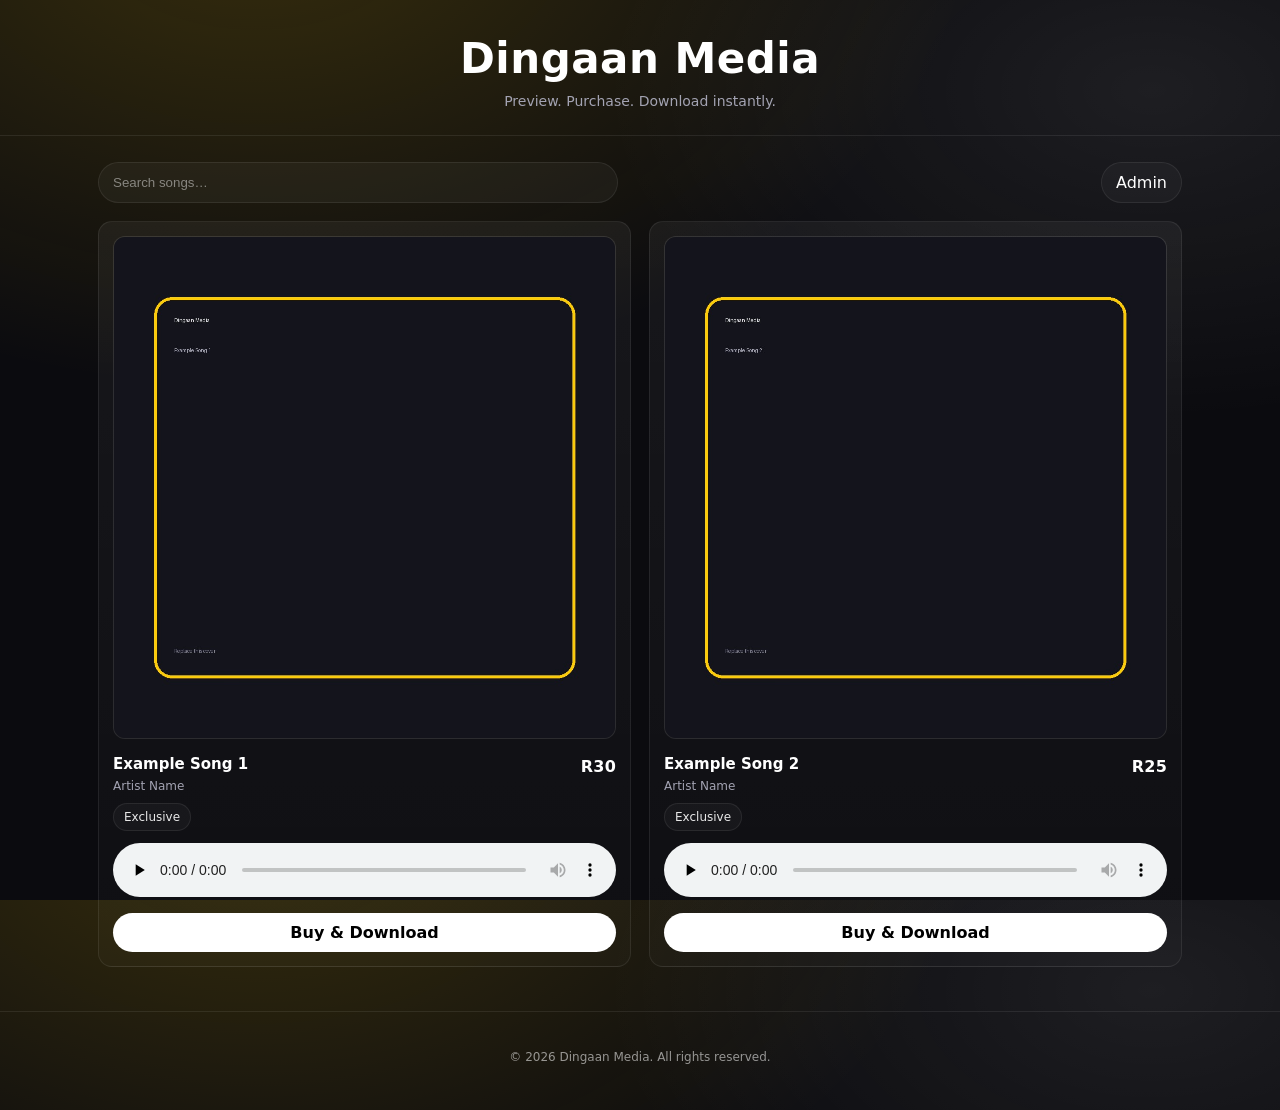
==== index.html @ 4fb5eda1 "Initial Dingaan Media store" ====
<!DOCTYPE html>
<html lang="en">
<head>
  <meta charset="UTF-8" />
  <meta name="viewport" content="width=device-width,initial-scale=1.0" />
  <title>Dingaan Media Store</title>
  <link rel="stylesheet" href="style.css" />
</head>
<body>
  <header class="header">
    <div class="brand">
      <h1>Dingaan Media</h1>
      <p>Preview. Purchase. Download instantly.</p>
    </div>
  </header>

  <main class="container">
    <div class="toolbar">
      <input id="search" type="search" placeholder="Search songs…" autocomplete="off" />
      <a class="admin-link" href="admin.html">Admin</a>
    </div>

    <section id="grid" class="grid" aria-live="polite"></section>
  </main>

  <footer class="footer">
    <p>© <span id="year"></span> Dingaan Media. All rights reserved.</p>
  </footer>

  <script src="app.js"></script>
</body>
</html>
---- style.css ----
/* Dingaan Media Store - clean dark store aesthetic */
:root{
  --bg:#0b0b0f;
  --panel:#15151d;
  --panel2:#1b1b26;
  --text:#ffffff;
  --muted:#a3a3b2;
  --line:rgba(255,255,255,.08);
  --accent:#ffcc00;
  --accent2:#ffffff;
  --radius:14px;
}

*{box-sizing:border-box}
html,body{height:100%}
body{
  margin:0;
  font-family: system-ui, -apple-system, Segoe UI, Roboto, Arial, sans-serif;
  background: radial-gradient(1200px 800px at 20% -10%, rgba(255,204,0,.18), transparent 60%),
              radial-gradient(1000px 600px at 90% 10%, rgba(255,255,255,.08), transparent 55%),
              var(--bg);
  color:var(--text);
}

.header{
  border-bottom: 1px solid var(--line);
  padding: 34px 18px 26px;
}
.brand{
  max-width: 1120px;
  margin: 0 auto;
  text-align:center;
}
.brand h1{
  margin:0;
  letter-spacing:.5px;
  font-size: clamp(28px, 4vw, 42px);
}
.brand p{
  margin:10px 0 0;
  color:var(--muted);
  font-size: 14px;
}

.container{
  max-width: 1120px;
  margin: 0 auto;
  padding: 26px 18px 44px;
}

.toolbar{
  display:flex;
  gap:12px;
  align-items:center;
  justify-content:space-between;
  margin-bottom: 18px;
}
#search{
  flex: 1;
  max-width: 520px;
  padding: 12px 14px;
  border-radius: 999px;
  border: 1px solid var(--line);
  outline: none;
  background: rgba(255,255,255,.04);
  color: var(--text);
}
#search::placeholder{color: rgba(255,255,255,.45)}
#search:focus{border-color: rgba(255,204,0,.5)}

.admin-link{
  padding: 10px 14px;
  border-radius: 999px;
  border: 1px solid var(--line);
  text-decoration:none;
  color: var(--text);
  background: rgba(255,255,255,.03);
}
.admin-link:hover{border-color: rgba(255,255,255,.18)}

.grid{
  display:grid;
  grid-template-columns: repeat(auto-fit, minmax(230px, 1fr));
  gap: 18px;
}

.card{
  background: linear-gradient(180deg, rgba(255,255,255,.05), rgba(255,255,255,.02));
  border: 1px solid var(--line);
  border-radius: var(--radius);
  padding: 14px;
  overflow:hidden;
  transition: transform .18s ease, border-color .18s ease;
}
.card:hover{
  transform: translateY(-4px);
  border-color: rgba(255,255,255,.16);
}
.cover{
  width:100%;
  aspect-ratio: 1 / 1;
  object-fit: cover;
  border-radius: 12px;
  background: rgba(255,255,255,.06);
  border: 1px solid rgba(255,255,255,.06);
}
.meta{
  margin-top: 12px;
  display:flex;
  align-items:flex-start;
  justify-content:space-between;
  gap: 10px;
}
.title{
  margin:0;
  font-size: 15px;
  line-height: 1.2;
}
.artist{
  margin: 6px 0 0;
  color: var(--muted);
  font-size: 12px;
}
.price{
  font-weight: 800;
  letter-spacing:.2px;
  white-space:nowrap;
  margin-top:2px;
}
.badge{
  display:inline-block;
  margin-top: 10px;
  padding: 6px 10px;
  border-radius: 999px;
  border: 1px solid var(--line);
  background: rgba(255,255,255,.03);
  color: rgba(255,255,255,.9);
  font-size: 12px;
}
audio{
  width: 100%;
  margin-top: 12px;
}
.actions{
  display:flex;
  gap:10px;
  margin-top: 12px;
}
.buy{
  flex:1;
  text-align:center;
  padding: 10px 12px;
  border-radius: 999px;
  background: var(--accent2);
  color: #000;
  text-decoration:none;
  font-weight: 800;
  transition: transform .14s ease, background .14s ease;
}
.buy:hover{
  background: var(--accent);
  transform: translateY(-1px);
}

.footer{
  padding: 26px 18px 34px;
  border-top: 1px solid var(--line);
  text-align:center;
  color: rgba(255,255,255,.55);
  font-size: 12px;
}
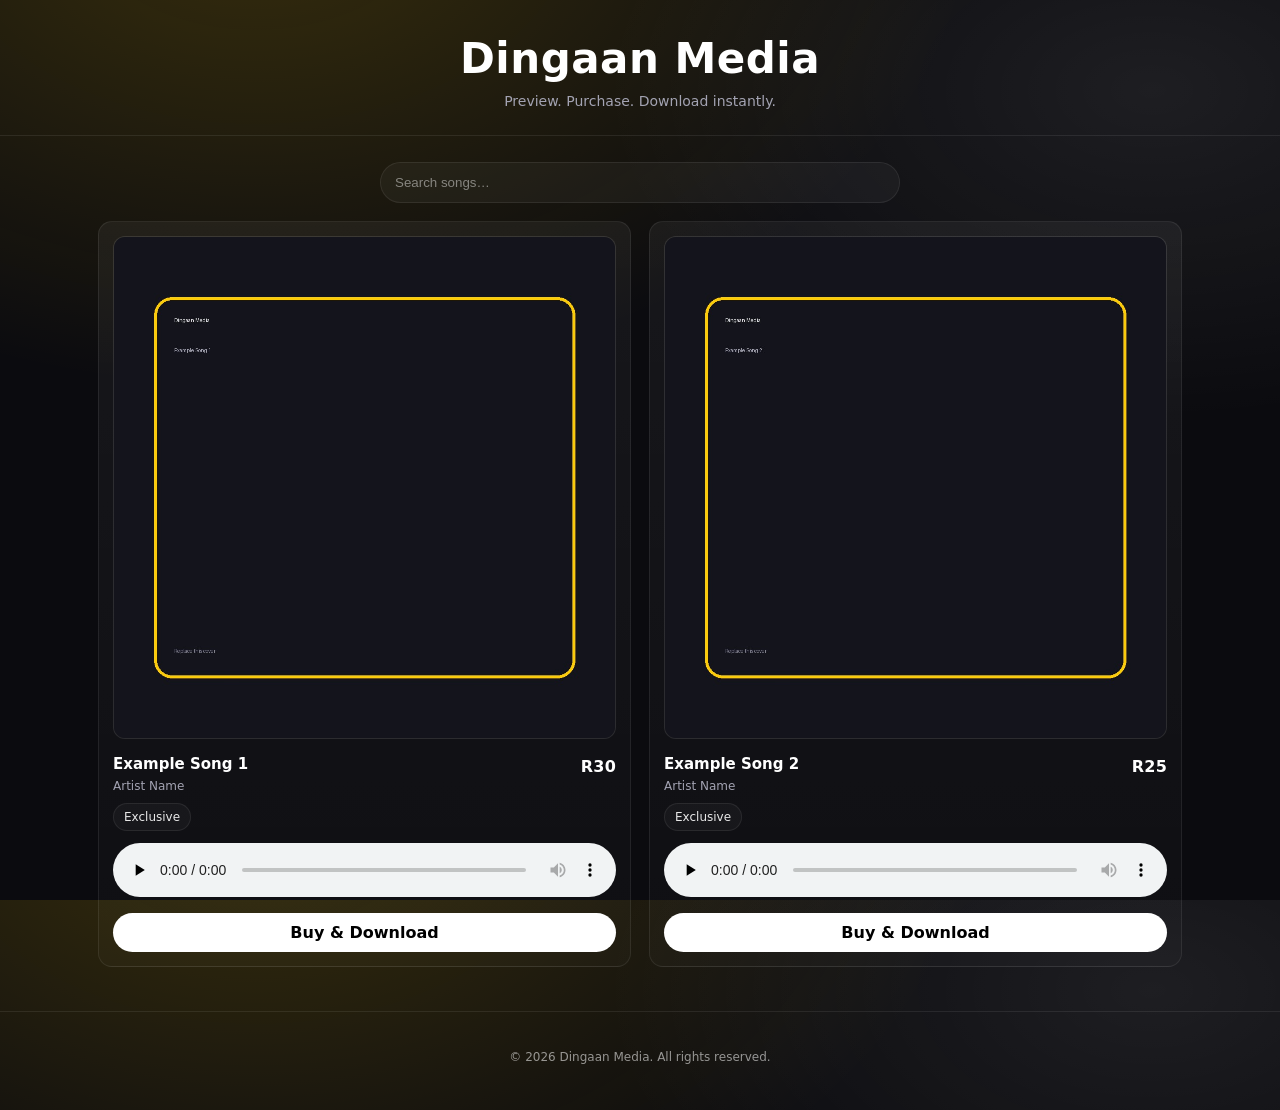
==== commit 484d09da: "Add files via upload" ====
--- a/index.html
+++ b/index.html
@@ -17,7 +17,6 @@
   <main class="container">
     <div class="toolbar">
       <input id="search" type="search" placeholder="Search songs…" autocomplete="off" />
-      <a class="admin-link" href="admin.html">Admin</a>
     </div>
 
     <section id="grid" class="grid" aria-live="polite"></section>
--- a/style.css
+++ b/style.css
@@ -1,16 +1,12 @@
 /* Dingaan Media Store - clean dark store aesthetic */
 :root{
   --bg:#0b0b0f;
-  --panel:#15151d;
-  --panel2:#1b1b26;
   --text:#ffffff;
   --muted:#a3a3b2;
   --line:rgba(255,255,255,.08);
   --accent:#ffcc00;
-  --accent2:#ffffff;
   --radius:14px;
 }
-
 *{box-sizing:border-box}
 html,body{height:100%}
 body{
@@ -21,151 +17,50 @@
               var(--bg);
   color:var(--text);
 }
-
-.header{
-  border-bottom: 1px solid var(--line);
-  padding: 34px 18px 26px;
+.header{border-bottom:1px solid var(--line); padding:34px 18px 26px;}
+.brand{max-width:1120px; margin:0 auto; text-align:center;}
+.brand h1{margin:0; letter-spacing:.5px; font-size:clamp(28px,4vw,42px);}
+.brand p{margin:10px 0 0; color:var(--muted); font-size:14px;}
+.container{max-width:1120px; margin:0 auto; padding:26px 18px 44px;}
+.toolbar{display:flex; justify-content:center; margin-bottom:18px;}
+#search{
+  flex:1; max-width:520px; padding:12px 14px; border-radius:999px;
+  border:1px solid var(--line); outline:none;
+  background:rgba(255,255,255,.04); color:var(--text);
 }
-.brand{
-  max-width: 1120px;
-  margin: 0 auto;
-  text-align:center;
+#search::placeholder{color:rgba(255,255,255,.45)}
+#search:focus{border-color:rgba(255,204,0,.5)}
+.grid{display:grid; grid-template-columns:repeat(auto-fit,minmax(230px,1fr)); gap:18px;}
+.card{
+  background:linear-gradient(180deg, rgba(255,255,255,.05), rgba(255,255,255,.02));
+  border:1px solid var(--line); border-radius:var(--radius);
+  padding:14px; overflow:hidden;
+  transition:transform .18s ease,border-color .18s ease;
 }
-.brand h1{
-  margin:0;
-  letter-spacing:.5px;
-  font-size: clamp(28px, 4vw, 42px);
+.card:hover{transform:translateY(-4px); border-color:rgba(255,255,255,.16);}
+.cover{
+  width:100%; aspect-ratio:1/1; object-fit:cover;
+  border-radius:12px; background:rgba(255,255,255,.06);
+  border:1px solid rgba(255,255,255,.06);
 }
-.brand p{
-  margin:10px 0 0;
-  color:var(--muted);
-  font-size: 14px;
+.meta{margin-top:12px; display:flex; justify-content:space-between; gap:10px;}
+.title{margin:0; font-size:15px; line-height:1.2;}
+.artist{margin:6px 0 0; color:var(--muted); font-size:12px;}
+.price{font-weight:800; letter-spacing:.2px; white-space:nowrap; margin-top:2px;}
+.badge{
+  display:inline-block; margin-top:10px; padding:6px 10px; border-radius:999px;
+  border:1px solid var(--line); background:rgba(255,255,255,.03);
+  color:rgba(255,255,255,.9); font-size:12px;
 }
-
-.container{
-  max-width: 1120px;
-  margin: 0 auto;
-  padding: 26px 18px 44px;
+audio{width:100%; margin-top:12px;}
+.actions{display:flex; gap:10px; margin-top:12px;}
+.buy{
+  flex:1; text-align:center; padding:10px 12px; border-radius:999px;
+  background:#fff; color:#000; text-decoration:none; font-weight:800;
+  transition:transform .14s ease, background .14s ease;
 }
-
-.toolbar{
-  display:flex;
-  gap:12px;
-  align-items:center;
-  justify-content:space-between;
-  margin-bottom: 18px;
+.buy:hover{background:var(--accent); transform:translateY(-1px);}
+.footer{
+  padding:26px 18px 34px; border-top:1px solid var(--line);
+  text-align:center; color:rgba(255,255,255,.55); font-size:12px;
 }
-#search{
-  flex: 1;
-  max-width: 520px;
-  padding: 12px 14px;
-  border-radius: 999px;
-  border: 1px solid var(--line);
-  outline: none;
-  background: rgba(255,255,255,.04);
-  color: var(--text);
-}
-#search::placeholder{color: rgba(255,255,255,.45)}
-#search:focus{border-color: rgba(255,204,0,.5)}
-
-.admin-link{
-  padding: 10px 14px;
-  border-radius: 999px;
-  border: 1px solid var(--line);
-  text-decoration:none;
-  color: var(--text);
-  background: rgba(255,255,255,.03);
-}
-.admin-link:hover{border-color: rgba(255,255,255,.18)}
-
-.grid{
-  display:grid;
-  grid-template-columns: repeat(auto-fit, minmax(230px, 1fr));
-  gap: 18px;
-}
-
-.card{
-  background: linear-gradient(180deg, rgba(255,255,255,.05), rgba(255,255,255,.02));
-  border: 1px solid var(--line);
-  border-radius: var(--radius);
-  padding: 14px;
-  overflow:hidden;
-  transition: transform .18s ease, border-color .18s ease;
-}
-.card:hover{
-  transform: translateY(-4px);
-  border-color: rgba(255,255,255,.16);
-}
-.cover{
-  width:100%;
-  aspect-ratio: 1 / 1;
-  object-fit: cover;
-  border-radius: 12px;
-  background: rgba(255,255,255,.06);
-  border: 1px solid rgba(255,255,255,.06);
-}
-.meta{
-  margin-top: 12px;
-  display:flex;
-  align-items:flex-start;
-  justify-content:space-between;
-  gap: 10px;
-}
-.title{
-  margin:0;
-  font-size: 15px;
-  line-height: 1.2;
-}
-.artist{
-  margin: 6px 0 0;
-  color: var(--muted);
-  font-size: 12px;
-}
-.price{
-  font-weight: 800;
-  letter-spacing:.2px;
-  white-space:nowrap;
-  margin-top:2px;
-}
-.badge{
-  display:inline-block;
-  margin-top: 10px;
-  padding: 6px 10px;
-  border-radius: 999px;
-  border: 1px solid var(--line);
-  background: rgba(255,255,255,.03);
-  color: rgba(255,255,255,.9);
-  font-size: 12px;
-}
-audio{
-  width: 100%;
-  margin-top: 12px;
-}
-.actions{
-  display:flex;
-  gap:10px;
-  margin-top: 12px;
-}
-.buy{
-  flex:1;
-  text-align:center;
-  padding: 10px 12px;
-  border-radius: 999px;
-  background: var(--accent2);
-  color: #000;
-  text-decoration:none;
-  font-weight: 800;
-  transition: transform .14s ease, background .14s ease;
-}
-.buy:hover{
-  background: var(--accent);
-  transform: translateY(-1px);
-}
-
-.footer{
-  padding: 26px 18px 34px;
-  border-top: 1px solid var(--line);
-  text-align:center;
-  color: rgba(255,255,255,.55);
-  font-size: 12px;
-}
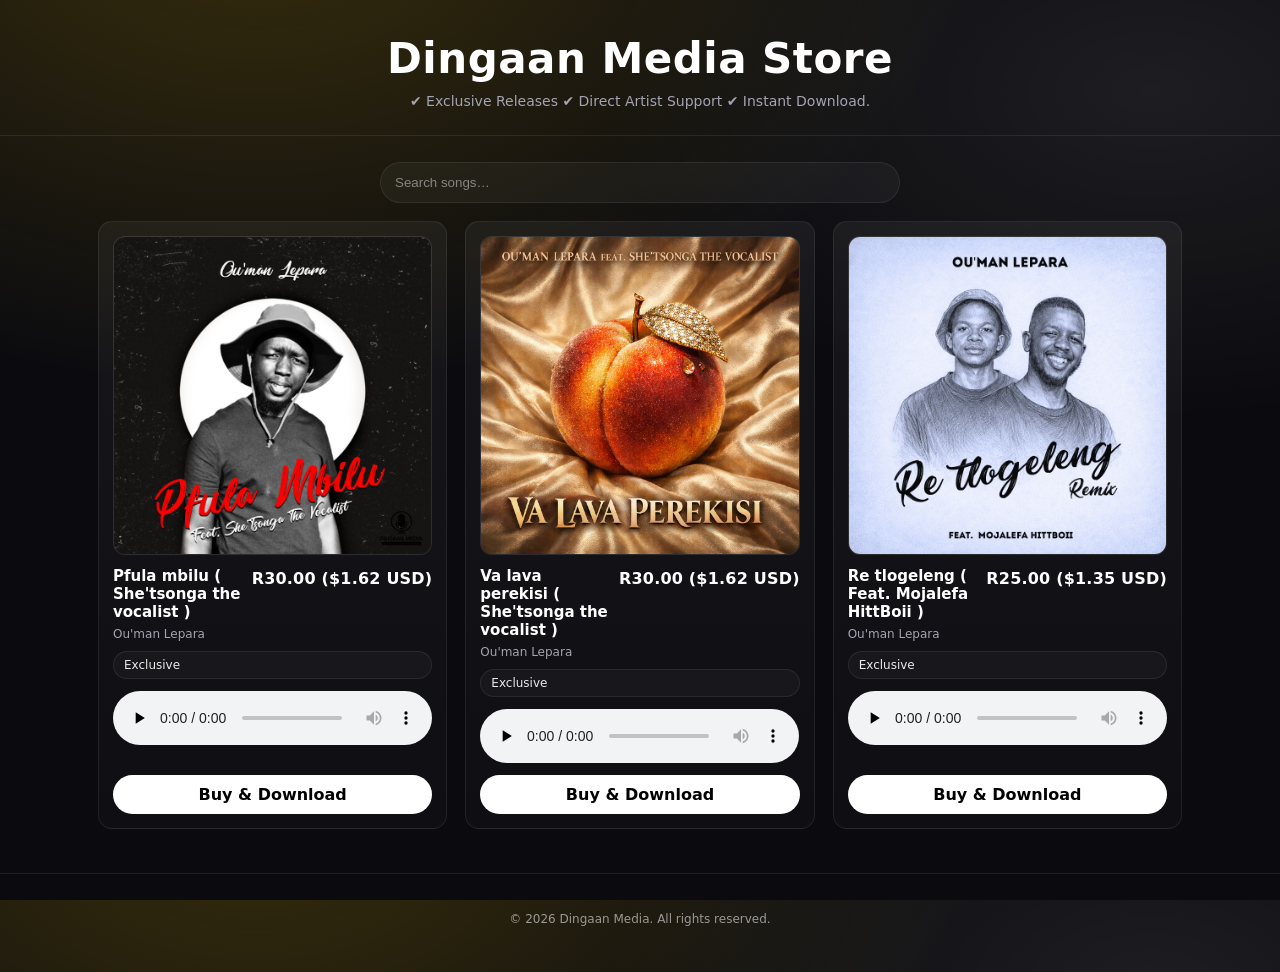
==== commit 5775c588: "Refine store layout and preview behavior" ====
--- a/index.html
+++ b/index.html
@@ -9,8 +9,8 @@
 <body>
   <header class="header">
     <div class="brand">
-      <h1>Dingaan Media</h1>
-      <p>Preview. Purchase. Download instantly.</p>
+      <h1>Dingaan Media Store</h1>
+      <p>✔ Exclusive Releases ✔ Direct Artist Support ✔ Instant Download.</p>
     </div>
   </header>
 
--- a/style.css
+++ b/style.css
@@ -37,13 +37,34 @@
   padding:14px; overflow:hidden;
   transition:transform .18s ease,border-color .18s ease;
 }
-.card:hover{transform:translateY(-4px); border-color:rgba(255,255,255,.16);}
+.card{
+  background: linear-gradient(180deg, rgba(255,255,255,.05), rgba(255,255,255,.02));
+  border: 1px solid var(--line);
+  border-radius: var(--radius);
+  padding: 14px;
+  overflow: hidden;
+  transition: transform .18s ease, border-color .18s ease;
+  display: flex;
+  flex-direction: column;
+  height: 100%;
+}
 .cover{
   width:100%; aspect-ratio:1/1; object-fit:cover;
   border-radius:12px; background:rgba(255,255,255,.06);
   border:1px solid rgba(255,255,255,.06);
 }
-.meta{margin-top:12px; display:flex; justify-content:space-between; gap:10px;}
+.details{
+  display: flex;
+  flex-direction: column;
+  flex: 1;
+}
+.meta{
+  margin-top: 12px;
+  display:flex;
+  align-items:flex-start;
+  justify-content:space-between;
+  gap: 10px;
+}
 .title{margin:0; font-size:15px; line-height:1.2;}
 .artist{margin:6px 0 0; color:var(--muted); font-size:12px;}
 .price{font-weight:800; letter-spacing:.2px; white-space:nowrap; margin-top:2px;}
@@ -53,7 +74,12 @@
   color:rgba(255,255,255,.9); font-size:12px;
 }
 audio{width:100%; margin-top:12px;}
-.actions{display:flex; gap:10px; margin-top:12px;}
+.actions{
+  display:flex;
+  gap:10px;
+  margin-top: auto;
+  padding-top: 12px;
+}
 .buy{
   flex:1; text-align:center; padding:10px 12px; border-radius:999px;
   background:#fff; color:#000; text-decoration:none; font-weight:800;
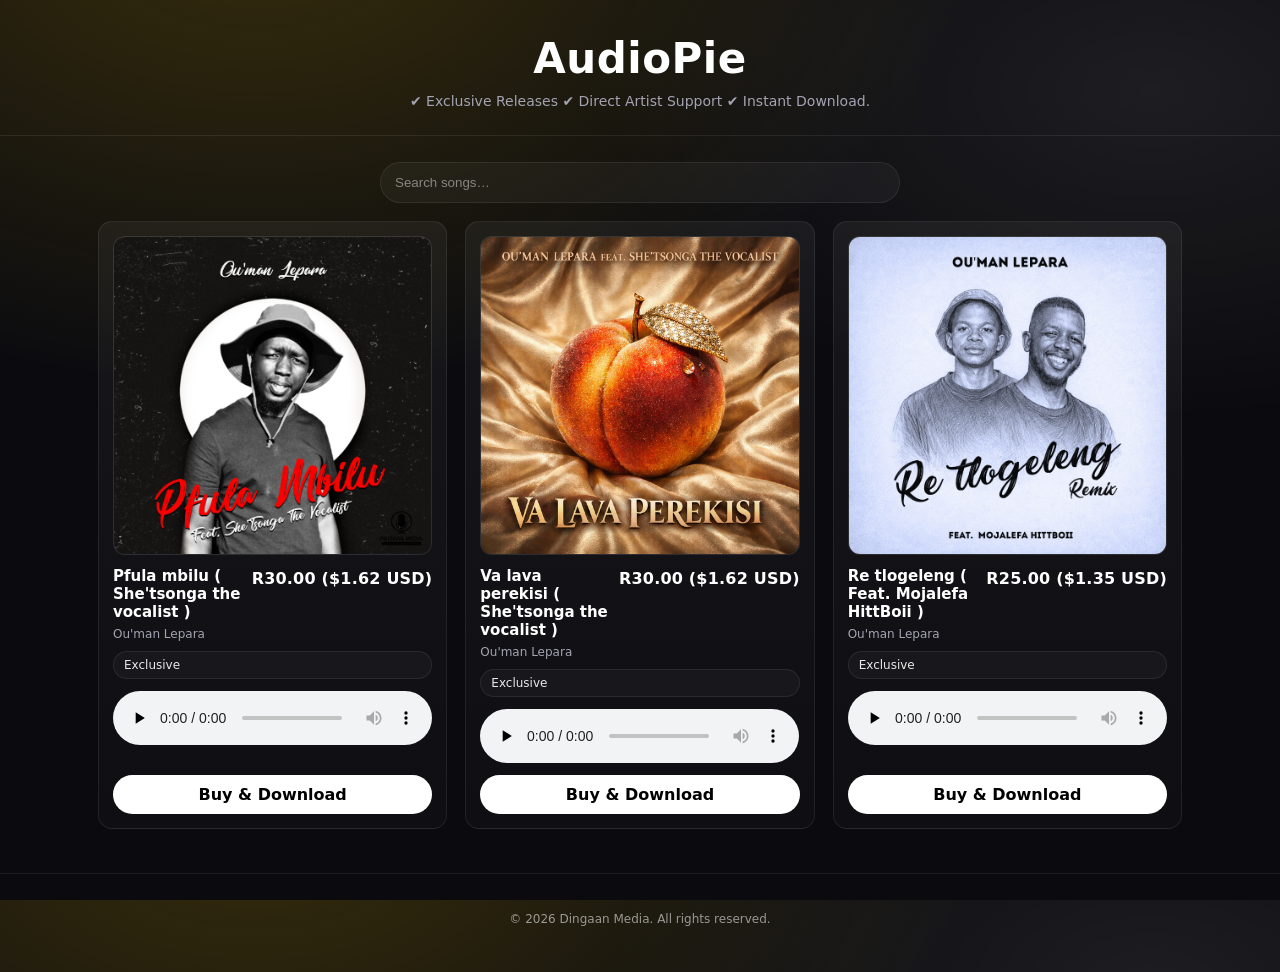
==== commit d19fa7bc: "Update index page" ====
--- a/index.html
+++ b/index.html
@@ -3,13 +3,13 @@
 <head>
   <meta charset="UTF-8" />
   <meta name="viewport" content="width=device-width,initial-scale=1.0" />
-  <title>Dingaan Media Store</title>
+  <title>AudioPie</title>
   <link rel="stylesheet" href="style.css" />
 </head>
 <body>
   <header class="header">
     <div class="brand">
-      <h1>Dingaan Media Store</h1>
+      <h1>AudioPie</h1>
       <p>✔ Exclusive Releases ✔ Direct Artist Support ✔ Instant Download.</p>
     </div>
   </header>
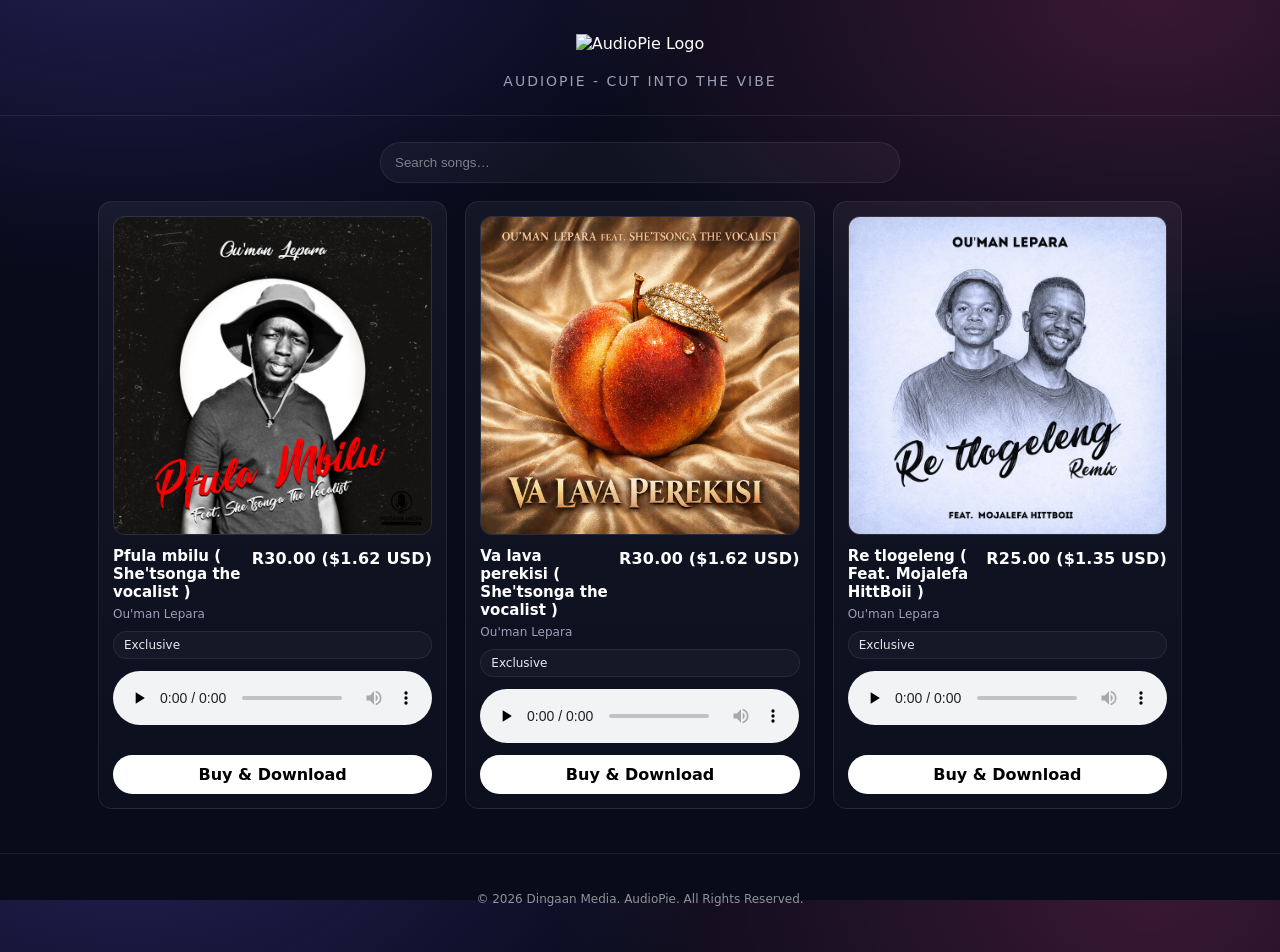
==== commit 916c55bb: "AudioPie theme + logo update" ====
--- a/index.html
+++ b/index.html
@@ -7,12 +7,12 @@
   <link rel="stylesheet" href="style.css" />
 </head>
 <body>
-  <header class="header">
-    <div class="brand">
-      <h1>AudioPie</h1>
-      <p>✔ Exclusive Releases ✔ Direct Artist Support ✔ Instant Download.</p>
-    </div>
-  </header>
+<header class="header">
+  <div class="brand">
+    <img src="logo.png" alt="AudioPie Logo" class="logo" />
+    <p class="tagline">AUDIOPIE - CUT INTO THE VIBE</p>
+  </div>
+</header>
 
   <main class="container">
     <div class="toolbar">
@@ -23,7 +23,7 @@
   </main>
 
   <footer class="footer">
-    <p>© <span id="year"></span> Dingaan Media. All rights reserved.</p>
+    <p>© <span id="year"></span> Dingaan Media. AudioPie. All Rights Reserved.</p>
   </footer>
 
   <script src="app.js"></script>
--- a/style.css
+++ b/style.css
@@ -1,10 +1,15 @@
 /* Dingaan Media Store - clean dark store aesthetic */
 :root{
-  --bg:#0b0b0f;
+  --bg:#070b1a;
   --text:#ffffff;
-  --muted:#a3a3b2;
+  --muted:#9aa0b5;
   --line:rgba(255,255,255,.08);
-  --accent:#ffcc00;
+
+  /* AudioPie theme */
+  --accent:#ff4d8d;
+  --accent2:#7a5cff;
+  --accent3:#00e5ff;
+
   --radius:14px;
 }
 *{box-sizing:border-box}
@@ -12,9 +17,10 @@
 body{
   margin:0;
   font-family: system-ui, -apple-system, Segoe UI, Roboto, Arial, sans-serif;
-  background: radial-gradient(1200px 800px at 20% -10%, rgba(255,204,0,.18), transparent 60%),
-              radial-gradient(1000px 600px at 90% 10%, rgba(255,255,255,.08), transparent 55%),
-              var(--bg);
+background:
+  radial-gradient(1000px 600px at 10% -10%, rgba(122,92,255,.25), transparent 60%),
+  radial-gradient(1000px 600px at 90% 0%, rgba(255,77,141,.2), transparent 60%),
+  var(--bg);
   color:var(--text);
 }
 .header{border-bottom:1px solid var(--line); padding:34px 18px 26px;}
@@ -29,7 +35,10 @@
   background:rgba(255,255,255,.04); color:var(--text);
 }
 #search::placeholder{color:rgba(255,255,255,.45)}
-#search:focus{border-color:rgba(255,204,0,.5)}
+#search:focus{
+  border-color:var(--accent);
+  box-shadow:0 0 10px rgba(255,77,141,.3);
+}
 .grid{display:grid; grid-template-columns:repeat(auto-fit,minmax(230px,1fr)); gap:18px;}
 .card{
   background:linear-gradient(180deg, rgba(255,255,255,.05), rgba(255,255,255,.02));
@@ -47,6 +56,11 @@
   display: flex;
   flex-direction: column;
   height: 100%;
+}
+.card:hover{
+  transform:translateY(-4px);
+  border-color:rgba(122,92,255,.6);
+  box-shadow:0 0 20px rgba(122,92,255,.15);
 }
 .cover{
   width:100%; aspect-ratio:1/1; object-fit:cover;
@@ -90,3 +104,28 @@
   padding:26px 18px 34px; border-top:1px solid var(--line);
   text-align:center; color:rgba(255,255,255,.55); font-size:12px;
 }
+.logo{
+  width:140px;
+  max-width:80%;
+  margin-bottom:10px;
+}
+
+.tagline{
+  margin:6px 0 0;
+  font-size:13px;
+  letter-spacing:2px;
+  color:var(--accent3);
+}
+button{
+  background:linear-gradient(135deg,var(--accent),var(--accent2));
+  border:none;
+  color:#fff;
+  padding:8px 12px;
+  border-radius:10px;
+  cursor:pointer;
+  transition:all .2s ease;
+}
+
+button:hover{
+  box-shadow:0 0 12px rgba(255,77,141,.4);
+}
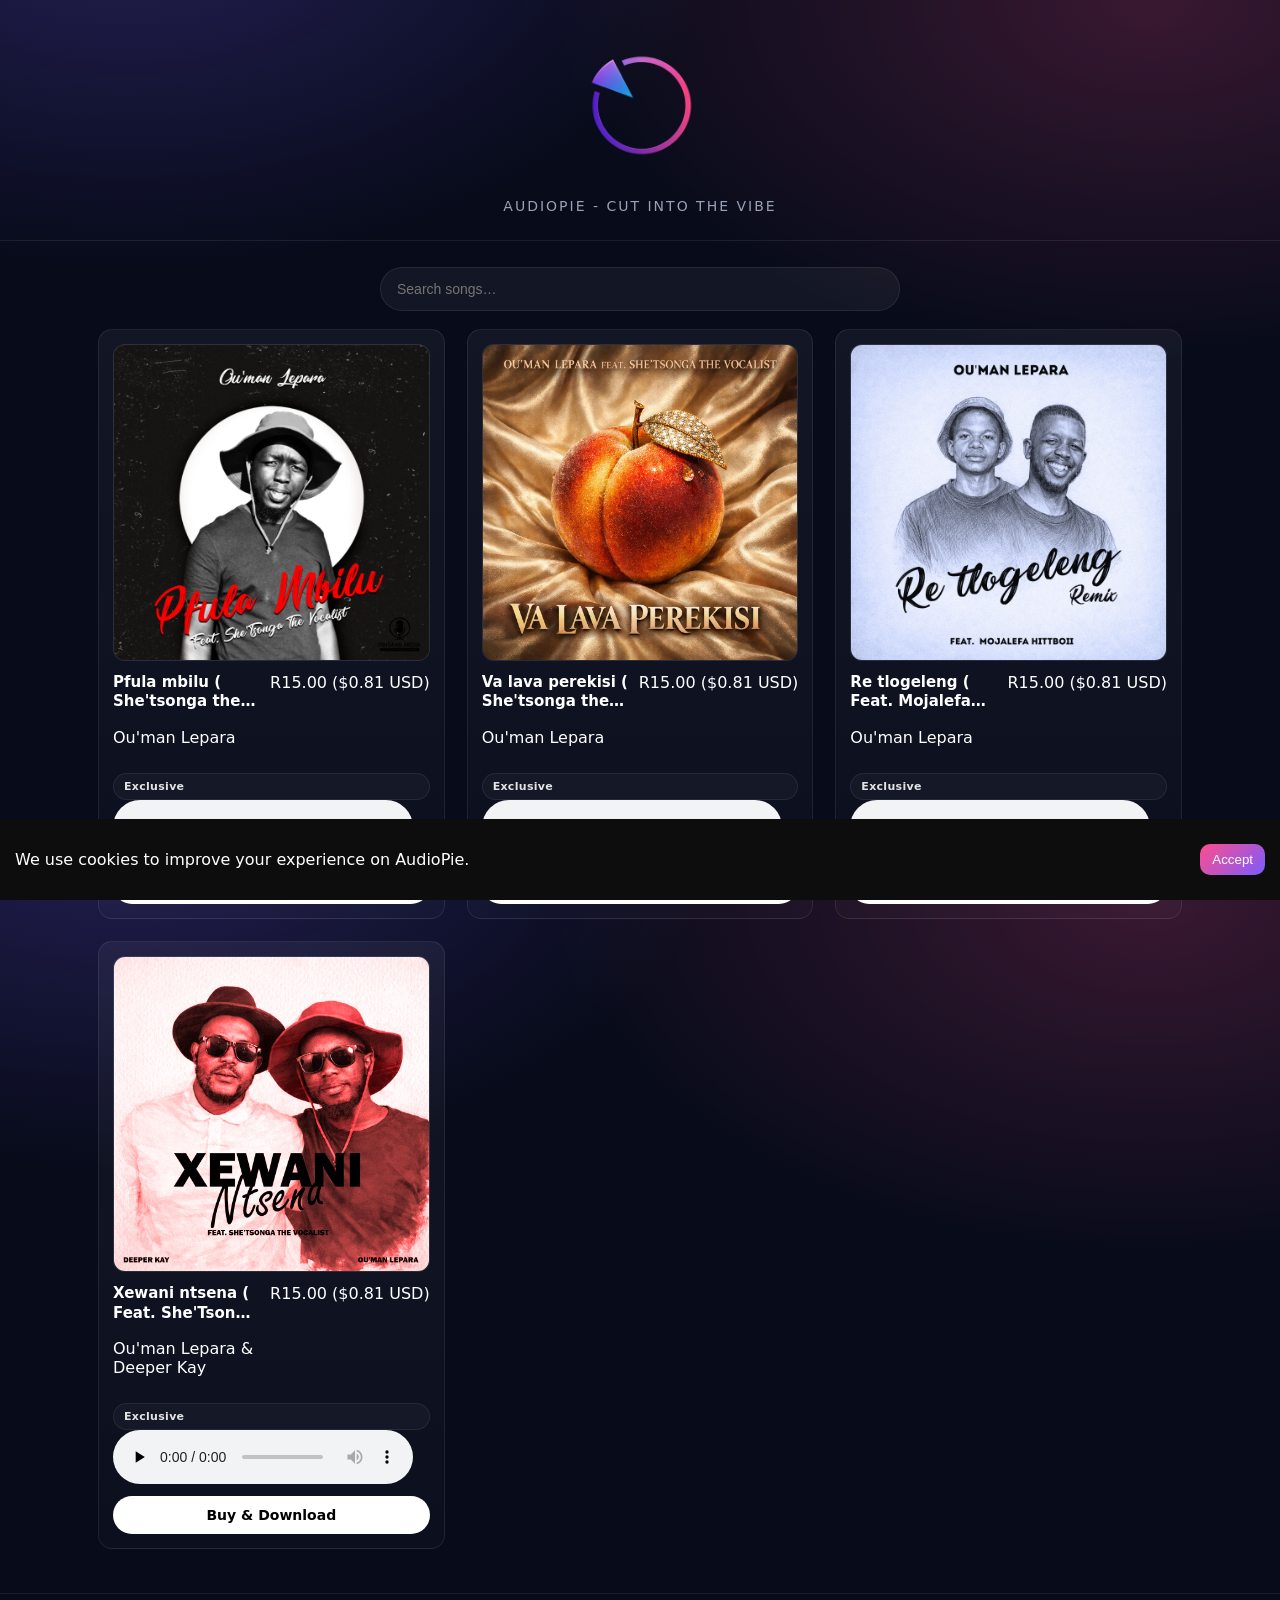
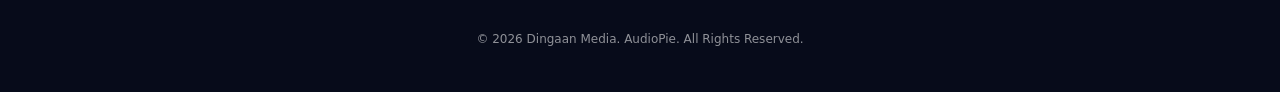
==== commit af6bab85: "Add analytics + song tracking" ====
--- a/index.html
+++ b/index.html
@@ -5,6 +5,24 @@
   <meta name="viewport" content="width=device-width,initial-scale=1.0" />
   <title>AudioPie</title>
   <link rel="stylesheet" href="style.css" />
+  <meta property="og:title" content="AudioPie" />
+<meta property="og:description" content="A digital music store created for creatives where their fans can directly support and purchase their music. Something authentic for authentic support." />
+<meta property="og:image" content="https://audiopie.co.za/logo.png" />
+<meta property="og:url" content="https://audiopie.co.za/" />
+<meta property="og:type" content="website" />
+
+<meta name="twitter:card" content="summary_large_image" />
+<meta name="twitter:title" content="AudioPie" />
+<meta name="twitter:description" content="A digital music store created for creatives where their fans can directly support and purchase their music. Something authentic for authentic support." />
+<meta name="twitter:image" content="https://audiopie.co.za/logo.png" />
+
+<script async src="https://www.googletagmanager.com/gtag/js?id=G-TYXZ4F77QE"></script>
+<script>
+  window.dataLayer = window.dataLayer || [];
+  function gtag(){dataLayer.push(arguments);}
+  gtag('js', new Date());
+</script>
+
 </head>
 <body>
 <header class="header">
@@ -21,6 +39,11 @@
 
     <section id="grid" class="grid" aria-live="polite"></section>
   </main>
+  
+  <div id="cookie-banner" class="cookie-banner">
+  <p>We use cookies to improve your experience on AudioPie.</p>
+  <button onclick="acceptCookies()">Accept</button>
+</div>
 
   <footer class="footer">
     <p>© <span id="year"></span> Dingaan Media. AudioPie. All Rights Reserved.</p>
--- a/style.css
+++ b/style.css
@@ -30,16 +30,27 @@
 .container{max-width:1120px; margin:0 auto; padding:26px 18px 44px;}
 .toolbar{display:flex; justify-content:center; margin-bottom:18px;}
 #search{
-  flex:1; max-width:520px; padding:12px 14px; border-radius:999px;
-  border:1px solid var(--line); outline:none;
-  background:rgba(255,255,255,.04); color:var(--text);
+  flex:1;
+  max-width:520px;
+  padding:13px 16px;
+  border-radius:999px;
+  border:1px solid var(--line);
+  outline:none;
+  background:rgba(255,255,255,.05);
+  color:var(--text);
+  font-size:14px;
+}
 }
 #search::placeholder{color:rgba(255,255,255,.45)}
 #search:focus{
   border-color:var(--accent);
   box-shadow:0 0 10px rgba(255,77,141,.3);
 }
-.grid{display:grid; grid-template-columns:repeat(auto-fit,minmax(230px,1fr)); gap:18px;}
+.grid{
+  display:grid;
+  grid-template-columns:repeat(auto-fit,minmax(260px,1fr));
+  gap:22px;
+}
 .card{
   background:linear-gradient(180deg, rgba(255,255,255,.05), rgba(255,255,255,.02));
   border:1px solid var(--line); border-radius:var(--radius);
@@ -56,9 +67,10 @@
   display: flex;
   flex-direction: column;
   height: 100%;
+  min-height: 520px;
 }
 .card:hover{
-  transform:translateY(-4px);
+  transform:translateY(-3px);
   border-color:rgba(122,92,255,.6);
   box-shadow:0 0 20px rgba(122,92,255,.15);
 }
@@ -73,21 +85,80 @@
   flex: 1;
 }
 .meta{
-  margin-top: 12px;
+  margin-top:12px;
   display:flex;
   align-items:flex-start;
   justify-content:space-between;
-  gap: 10px;
-}
-.title{margin:0; font-size:15px; line-height:1.2;}
-.artist{margin:6px 0 0; color:var(--muted); font-size:12px;}
-.price{font-weight:800; letter-spacing:.2px; white-space:nowrap; margin-top:2px;}
+  gap:10px;
+}
+
+.meta > div:first-child{
+  flex:1;
+  min-width:0;
+}
+.title{
+  margin:0;
+  font-size:15px;
+  line-height:1.3;
+
+  display:-webkit-box;
+  -webkit-line-clamp:2;
+  -webkit-box-orient:vertical;
+  overflow:hidden;
+
+  min-height:2.6em;
+}
+}
+.artist{
+  margin:6px 0 0;
+  color:var(--muted);
+  font-size:12px;
+  line-height:1.3;
+
+  display:-webkit-box;
+  -webkit-line-clamp:2;
+  -webkit-box-orient:vertical;
+  overflow:hidden;
+
+  min-height:2.6em;
+}
+}
+.price{
+  font-weight: 800;
+  font-size: 14px;
+  white-space: nowrap;
+  margin-top: 2px;
+  padding: 5px 10px;
+  border-radius: 999px;
+  background: rgba(255,255,255,.06);
+  border: 1px solid rgba(255,255,255,.08);
+  color: #fff;
+}
 .badge{
-  display:inline-block; margin-top:10px; padding:6px 10px; border-radius:999px;
-  border:1px solid var(--line); background:rgba(255,255,255,.03);
-  color:rgba(255,255,255,.9); font-size:12px;
-}
-audio{width:100%; margin-top:12px;}
+  display:inline-block;
+  margin-top:10px;
+  padding:6px 10px;
+  border-radius:999px;
+  border:1px solid var(--line);
+  background:rgba(255,255,255,.03);
+  color:rgba(255,255,255,.88);
+  font-size:11px;
+  font-weight:600;
+  letter-spacing:.3px;
+}
+
+.actions{
+  display:flex;
+  gap:10px;
+  margin-top:auto;
+  padding-top:14px;
+}
+}
+audio{
+  width:100%;
+  margin-top:14px;
+  height:40px;
+}
 .actions{
   display:flex;
   gap:10px;
@@ -95,11 +166,23 @@
   padding-top: 12px;
 }
 .buy{
-  flex:1; text-align:center; padding:10px 12px; border-radius:999px;
-  background:#fff; color:#000; text-decoration:none; font-weight:800;
-  transition:transform .14s ease, background .14s ease;
-}
-.buy:hover{background:var(--accent); transform:translateY(-1px);}
+  flex:1;
+  text-align:center;
+  padding:11px 12px;
+  border-radius:999px;
+  background:#fff;
+  color:#000;
+  text-decoration:none;
+  font-weight:800;
+  font-size:14px;
+  transition:transform .14s ease, background .14s ease, box-shadow .14s ease;
+}
+}
+.buy:hover{
+  background:var(--accent);
+  transform:translateY(-1px);
+  box-shadow:0 8px 20px rgba(255,77,141,.22);
+}
 .footer{
   padding:26px 18px 34px; border-top:1px solid var(--line);
   text-align:center; color:rgba(255,255,255,.55); font-size:12px;
@@ -128,4 +211,17 @@
 
 button:hover{
   box-shadow:0 0 12px rgba(255,77,141,.4);
+}
+
+.cookie-banner {
+  position: fixed;
+  bottom: 0;
+  width: 100%;
+  background: #0d0d0d;
+  color: white;
+  padding: 15px;
+  display: flex;
+  justify-content: space-between;
+  align-items: center;
+  z-index: 9999;
 }
